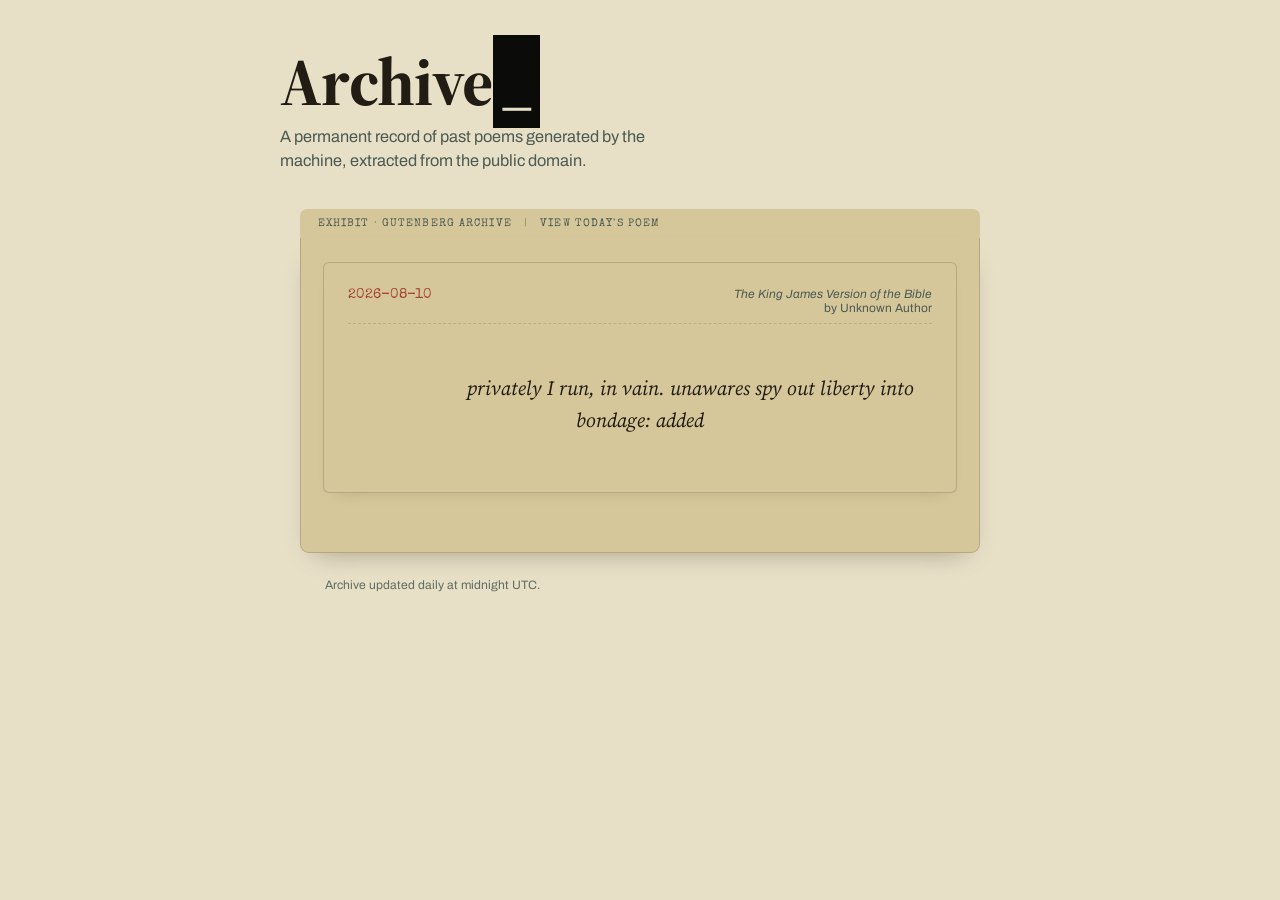
==== archive.htm @ cbc57558 "new archive" ====
<!DOCTYPE html>
<html lang="en">

<head>
    <meta charset="UTF-8">
    <meta name="viewport" content="width=device-width, initial-scale=1.0">
    <title>Archive · AI Blackout Poetry</title>
    
    <link rel="preconnect" href="https://fonts.googleapis.com">
    <link rel="preconnect" href="https://fonts.gstatic.com" crossorigin>
    <link href="https://fonts.googleapis.com/css2?family=Archivo:wght@400;600&family=Source+Serif+4:opsz,wght@8..60,400;8..60,700&family=Special+Elite&display=swap" rel="stylesheet">
    
    <link rel="stylesheet" href="style.css">
    <style>
        .archive-list {
            max-width: 680px;
            margin: 0 auto 2rem;
            display: flex;
            flex-direction: column;
            gap: 1.5rem;
        }

        .archive-entry {
            background: var(--paper-dark);
            border: 1px solid rgba(33, 28, 20, .18);
            border-radius: 6px;
            padding: 1.5rem;
            box-shadow: 0 8px 16px -12px rgba(20, 14, 4, .2);
        }

        .entry-header {
            display: flex;
            justify-content: space-between;
            align-items: baseline;
            margin-bottom: 1rem;
            border-bottom: 1px dashed rgba(33, 28, 20, .15);
            padding-bottom: 0.5rem;
        }

        .entry-date {
            font-family: 'Special Elite', monospace;
            font-size: .85rem;
            color: var(--stamp);
        }

        .entry-book {
            font-size: .75rem;
            color: var(--filed);
            text-align: right;
            max-width: 60%;
            white-space: nowrap;
            overflow: hidden;
            text-overflow: ellipsis;
        }

        .entry-poem {
            font-family: 'Source Serif 4', serif;
            font-size: 1.25rem;
            line-height: 1.6;
            color: var(--ink);
            white-space: pre-wrap;
            text-align: center;
            font-style: italic;
        }
        
        .empty-state {
            text-align: center;
            padding: 3rem;
            font-family: 'Special Elite', monospace;
            color: var(--filed);
            border: 1px dashed rgba(33, 28, 20, .3);
            border-radius: 6px;
        }
    </style>
</head>

<body>
    <div class="desk">
        <h1 class="title">
            Archive<span class="redact-letter">_</span>
        </h1>
        <p class="subtitle">
            A permanent record of past poems generated by the machine, extracted from the public domain.
        </p>

        <div class="folder-tab">
            <span>
                Exhibit · Gutenberg Archive
                <span style="margin: 0 8px; opacity: 0.5;">|</span>
                <a href="index.htm" style="color: inherit; text-decoration: none;">View Today's Poem</a>
            </span>
        </div>

        <div class="control-card">
            <div id="archiveContainer" class="archive-list">
                <!-- Archive entries will be injected here -->
                <div class="empty-state">Loading archives...</div>
            </div>
        </div>

        <footer>
            <p>Archive updated daily at midnight UTC.</p>
        </footer>
    </div>

    <script src="archive.js"></script>
</body>
</html>
---- style.css ----
:root {
            --paper: #E7DFC6;
            --paper-dark: #D6C79A;
            --ink: #211C14;
            --redact: #0B0B0A;
            --stamp: #A33B2A;
            --filed: #4B5A52;
            --highlight: #F2D34D;
        }

        * {
            box-sizing: border-box;
        }

        html {
            -webkit-font-smoothing: antialiased;
        }

        body {
            margin: 0;
            background: var(--paper);
            color: var(--ink);
            font-family: 'Archivo', sans-serif;
        }

        a {
            color: var(--stamp);
        }

        .desk {
            max-width: 760px;
            margin: 0 auto;
            padding: 3rem 1.25rem 4rem;
        }

        /* ---------- Masthead ---------- */

        .title {
            font-family: 'Source Serif 4', serif;
            font-weight: 700;
            font-size: clamp(2.4rem, 5vw + 1rem, 4.2rem);
            letter-spacing: -0.01em;
            margin: 0 0 .6rem;
            line-height: 1;
        }

        .redact-letter {
            background: var(--redact);
            color: var(--paper);
            padding: 0 .1em;
            box-decoration-break: clone;
            -webkit-box-decoration-break: clone;
        }

        .subtitle {
            max-width: 46ch;
            margin: 0 0 2.2rem;
            color: var(--filed);
            font-size: 1.02rem;
            line-height: 1.5;
        }

        /* ---------- Folder tab + control card ---------- */

        .folder-tab {
            display: flex;
            justify-content: space-between;
            align-items: center;
            gap: 1rem;
            max-width: 680px;
            margin: 0 auto;
            padding: .55rem 1.1rem;
            background: var(--paper-dark);
            border-radius: 7px 7px 0 0;
            font-family: 'Special Elite', monospace;
            font-size: .7rem;
            letter-spacing: .1em;
            text-transform: uppercase;
            color: var(--filed);
        }

        #caseNo {
            white-space: nowrap;
        }

        .control-card {
            max-width: 680px;
            margin: 0 auto 1.6rem;
            background: var(--paper-dark);
            border: 1px solid rgba(33, 28, 20, .18);
            border-top: none;
            border-radius: 0 0 9px 9px;
            padding: 1.5rem 1.4rem 1.7rem;
            box-shadow: 0 12px 26px -16px rgba(20, 14, 4, .4);
        }

        .field-row {
            display: flex;
            gap: .7rem;
            align-items: center;
            margin-bottom: .4rem;
        }

        .field-row label {
            font-family: 'Special Elite', monospace;
            font-size: .66rem;
            letter-spacing: .1em;
            text-transform: uppercase;
            color: var(--filed);
            min-width: 112px;
        }

        .field-row input[type="password"],
        .field-row input[type="text"] {
            flex: 1;
            min-width: 0;
            font-family: 'Archivo', sans-serif;
            font-size: .92rem;
            padding: .55rem .7rem;
            border: 1px solid rgba(33, 28, 20, .32);
            border-radius: 4px;
            background: var(--paper);
            color: var(--ink);
        }

        .ghost-btn {
            flex-shrink: 0;
            width: 2.3rem;
            height: 2.3rem;
            border: 1px solid rgba(33, 28, 20, .32);
            border-radius: 4px;
            background: transparent;
            cursor: pointer;
            font-size: 1rem;
            line-height: 1;
        }

        .ghost-btn:hover {
            background: rgba(33, 28, 20, .06);
        }

        .field-hint {
            margin: .3rem 0 0;
            font-size: .78rem;
            color: var(--filed);
            line-height: 1.5;
        }

        .advanced {
            margin-top: .9rem;
        }

        .advanced summary {
            cursor: pointer;
            font-family: 'Special Elite', monospace;
            font-size: .72rem;
            letter-spacing: .08em;
            text-transform: uppercase;
            color: var(--filed);
        }

        .advanced summary::marker {
            color: var(--stamp);
        }

        .advanced .field-row {
            margin-top: .8rem;
        }

        .advanced-hint {
            margin: .35rem 0 0;
            font-size: .74rem;
            color: var(--filed);
        }

        .stamp-btn {
            display: block;
            width: 100%;
            margin-top: 1.3rem;
            padding: .85rem 1rem;
            background: var(--stamp);
            color: var(--paper);
            border: none;
            border-radius: 4px;
            font-family: 'Special Elite', monospace;
            font-size: .95rem;
            letter-spacing: .1em;
            text-transform: uppercase;
            cursor: pointer;
            box-shadow: 0 4px 0 rgba(0, 0, 0, .18);
            transition: transform .12s ease, box-shadow .12s ease, opacity .12s ease;
        }

        .stamp-btn:hover:not(:disabled) {
            filter: brightness(1.06);
        }

        .stamp-btn:active:not(:disabled) {
            transform: translateY(2px);
            box-shadow: 0 2px 0 rgba(0, 0, 0, .18);
        }

        .stamp-btn:disabled {
            opacity: .55;
            cursor: not-allowed;
        }

        :focus-visible {
            outline: 2px solid var(--stamp);
            outline-offset: 2px;
        }

        .shake {
            animation: shakeField .4s ease;
        }

        @keyframes shakeField {

            0%,
            100% {
                transform: translateX(0);
            }

            25% {
                transform: translateX(-4px);
            }

            75% {
                transform: translateX(4px);
            }
        }

        /* ---------- Process log ---------- */

        .process-log {
            max-width: 680px;
            margin: 0 auto 1.2rem;
            padding: 0 .4rem;
            list-style: none;
            min-height: 1.2em;
            font-family: 'Special Elite', monospace;
            font-size: .82rem;
            color: var(--filed);
        }

        .process-log li {
            padding: .15rem 0;
            opacity: 0;
            animation: logIn .3s ease-out forwards;
        }

        .process-log li.log-error {
            color: var(--stamp);
        }

        @keyframes logIn {
            from {
                opacity: 0;
                transform: translateY(3px);
            }

            to {
                opacity: 1;
                transform: none;
            }
        }

        /* ---------- The redacted page ---------- */

        .page-stage {
            margin: 1.6rem 0 2.2rem;
        }

        .book-page {
            position: relative;
            max-width: 640px;
            margin: 2.4rem auto 0;
            transform: rotate(-1.1deg);
            box-shadow: 0 20px 36px -14px rgba(20, 14, 4, .45);
        }

        .page-surface {
            background-color: var(--paper);
            background-image:
                radial-gradient(rgba(20, 14, 4, .05) 1px, transparent 1px),
                radial-gradient(rgba(20, 14, 4, .035) 1px, transparent 1px);
            background-size: 3px 3px, 7px 7px;
            background-position: 0 0, 2px 3px;
            clip-path: polygon(0% 1.6%, 4% 0%, 9% 1.3%, 16% 0.2%, 23% 1.4%, 30% 0.1%, 38% 1.2%, 46% 0.1%, 54% 1.3%, 62% 0.1%, 70% 1.4%, 78% 0.2%, 86% 1.2%, 93% 0.1%, 100% 1.5%, 100% 100%, 0% 100%);
        }

        .source-tag {
            position: absolute;
            top: -14px;
            left: 22px;
            z-index: 2;
            max-width: 68%;
            background: var(--paper-dark);
            border: 1px solid rgba(33, 28, 20, .25);
            box-shadow: 2px 3px 0 rgba(0, 0, 0, .14);
            transform: rotate(2deg);
            padding: .35rem .6rem .42rem;
            font-family: 'Special Elite', monospace;
        }

        .source-eyebrow {
            display: block;
            font-size: .58rem;
            letter-spacing: .14em;
            text-transform: uppercase;
            color: var(--stamp);
        }

        .source-title,
        .source-author {
            display: block;
            overflow: hidden;
            text-overflow: ellipsis;
            white-space: nowrap;
        }

        .source-title {
            font-size: .78rem;
            color: var(--ink);
            margin-top: .1rem;
        }

        .source-author {
            font-size: .68rem;
            color: var(--filed);
        }

        .stamp {
            position: absolute;
            top: 9%;
            right: 6%;
            z-index: 3;
            border: 3px solid var(--stamp);
            border-radius: 4px;
            color: var(--stamp);
            padding: .45rem .85rem;
            text-align: center;
            font-family: 'Special Elite', monospace;
            mix-blend-mode: multiply;
            transform: scale(0) rotate(-16deg);
            opacity: 0;
            pointer-events: none;
        }

        .book-page.stamped .stamp {
            animation: stampSlam .42s cubic-bezier(.25, 1.5, .4, 1) forwards;
        }

        @keyframes stampSlam {
            0% {
                transform: scale(2.2) rotate(-16deg);
                opacity: 0;
            }

            55% {
                transform: scale(.92) rotate(-6deg);
                opacity: 1;
            }

            75% {
                transform: scale(1.06) rotate(-9deg);
            }

            100% {
                transform: scale(1) rotate(-7deg);
                opacity: 1;
            }
        }

        .stamp-main {
            display: block;
            font-size: 1.25rem;
            letter-spacing: .07em;
        }

        .stamp-sub {
            display: block;
            font-size: .58rem;
            letter-spacing: .1em;
            margin-top: .15rem;
            text-transform: uppercase;
        }

        .word-grid {
            display: block;
            text-align: justify;
            padding: 2.6rem 1.7rem 1.8rem;
            font-family: 'Source Serif 4', serif;
            font-size: 1.05rem;
            line-height: 2;
        }

        .word {
            position: relative;
            display: inline-block;
            padding: .04em .1em;
            white-space: pre;
        }

        .word.redact {
            color: transparent;
            user-select: none;
        }

        .word.redact::after {
            content: '';
            position: absolute;
            inset: -1px -2px;
            background: var(--redact);
            border-radius: 1px;
            transform: scaleX(0) rotate(var(--r, 0deg));
            transform-origin: left center;
            transition: transform .28s cubic-bezier(.5, 0, .2, 1);
            transition-delay: var(--d, 0ms);
        }

        .book-page.revealed .word.redact::after {
            transform: scaleX(1) rotate(var(--r, 0deg));
        }

        .word.kept {
            color: var(--ink);
            font-weight: 600;
        }

        .word.kept::before {
            content: '';
            position: absolute;
            inset: -1px -3px;
            z-index: -1;
            border-radius: 2px;
            background: var(--highlight);
            opacity: 0;
            transform: scaleX(0);
            transform-origin: left center;
        }

        .book-page.revealed .word.kept::before {
            animation: markerSweep .32s ease-out forwards;
            animation-delay: var(--d, 0ms);
        }

        @keyframes markerSweep {
            from {
                transform: scaleX(0);
                opacity: 0;
            }

            40% {
                opacity: .9;
            }

            to {
                transform: scaleX(1);
                opacity: .55;
            }
        }

        /* ---------- Poem extract ---------- */

        .poem-extract {
            max-width: 640px;
            margin: 0 auto 2.2rem;
            padding: 0 .3rem;
            text-align: center;
        }

        .section-eyebrow {
            font-family: 'Special Elite', monospace;
            font-size: .72rem;
            letter-spacing: .12em;
            text-transform: lowercase;
            color: var(--filed);
            margin: 0 0 .6rem;
            font-weight: 400;
        }

        #poemText {
            font-family: 'Source Serif 4', serif;
            font-size: 1.35rem;
            line-height: 1.6;
            margin: 0 0 1rem;
        }

        .actions {
            display: flex;
            gap: 1.4rem;
            justify-content: center;
            flex-wrap: wrap;
        }

        .link-btn {
            background: none;
            border: none;
            padding: 0;
            font-family: 'Special Elite', monospace;
            font-size: .78rem;
            letter-spacing: .04em;
            color: var(--filed);
            text-decoration: underline dotted;
            text-underline-offset: 3px;
            cursor: pointer;
        }

        .link-btn:hover:not(:disabled) {
            color: var(--stamp);
        }

        .link-btn:disabled {
            opacity: .45;
            cursor: not-allowed;
        }

        /* ---------- How it works / footer ---------- */

        .how-it-works {
            max-width: 640px;
            margin: 0 auto 2rem;
            padding: 0 .3rem;
            font-size: .92rem;
            color: var(--filed);
        }

        .how-it-works summary {
            cursor: pointer;
            font-family: 'Special Elite', monospace;
            font-size: .78rem;
            letter-spacing: .08em;
            text-transform: uppercase;
            color: var(--ink);
        }

        .how-it-works summary::marker {
            color: var(--stamp);
        }

        .how-it-works ol {
            margin: .9rem 0 .8rem;
            padding-left: 1.3rem;
            line-height: 1.6;
        }

        .how-it-works li {
            margin-bottom: .5rem;
        }

        .how-it-works .proxy-note {
            line-height: 1.6;
            font-size: .86rem;
        }

        footer {
            max-width: 640px;
            margin: 0 auto;
            padding: 0 .3rem;
            font-size: .76rem;
            color: var(--filed);
            opacity: .85;
        }

        @media (max-width: 560px) {
            .field-row {
                flex-wrap: wrap;
            }

            .field-row label {
                min-width: 100%;
            }

            .source-tag {
                max-width: 78%;
            }

            .word-grid {
                font-size: .96rem;
                padding: 2.6rem 1.1rem 1.3rem;
            }

            #poemText {
                font-size: 1.15rem;
            }
        }

        @media (prefers-reduced-motion: reduce) {
            * {
                animation-duration: .001ms !important;
                animation-iteration-count: 1 !important;
                transition-duration: .001ms !important;
            }
        }
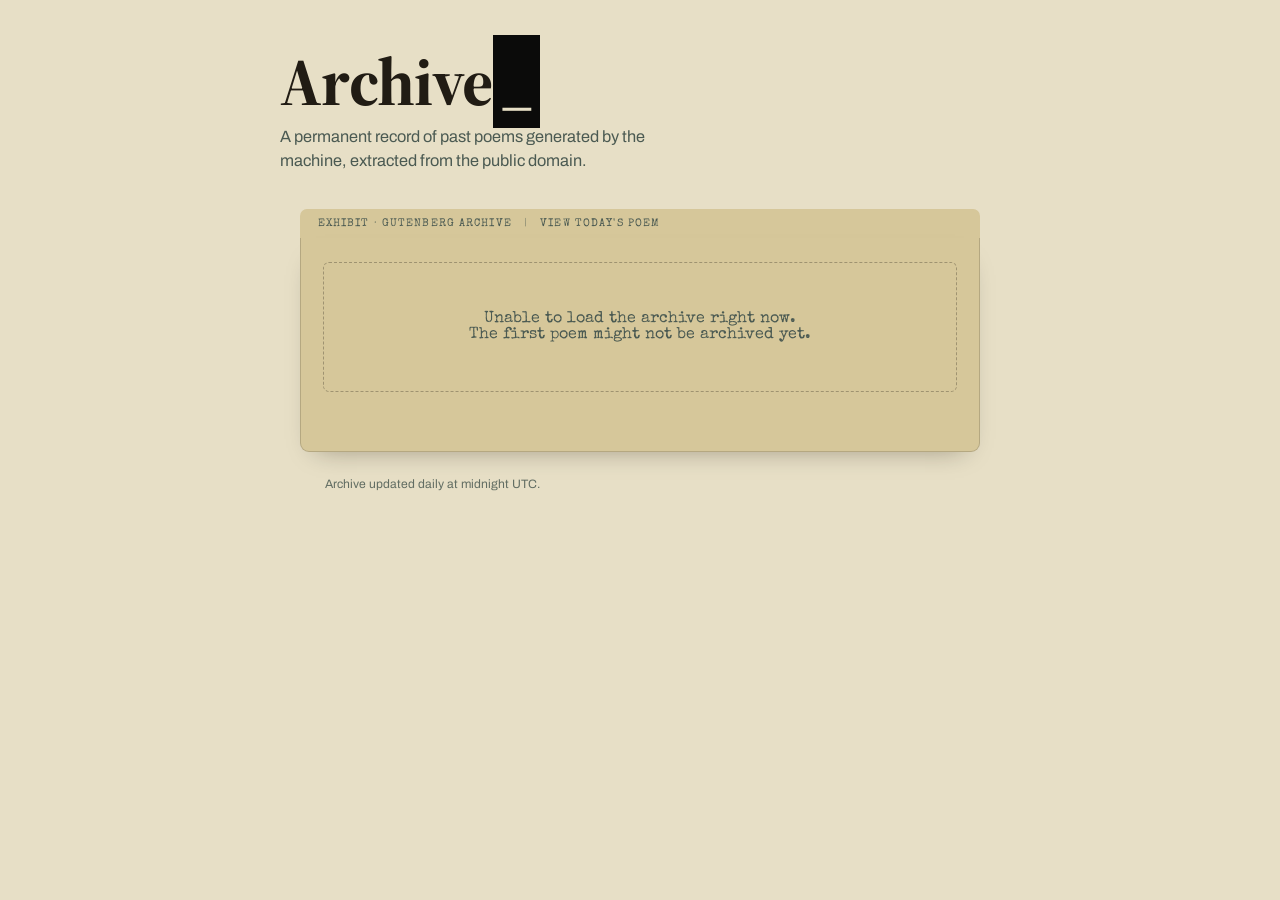
==== commit 0ca41def: "archive" ====
--- a/archive.htm
+++ b/archive.htm
@@ -71,6 +71,18 @@
             border: 1px dashed rgba(33, 28, 20, .3);
             border-radius: 6px;
         }
+        
+        .pagination {
+            display: flex;
+            justify-content: space-between;
+            align-items: center;
+            margin-top: 2rem;
+            padding-top: 1.2rem;
+            border-top: 1px dashed rgba(33, 28, 20, .15);
+            font-family: 'Special Elite', monospace;
+            font-size: .85rem;
+            color: var(--filed);
+        }
     </style>
 </head>
 
@@ -96,6 +108,12 @@
                 <!-- Archive entries will be injected here -->
                 <div class="empty-state">Loading archives...</div>
             </div>
+            
+            <div class="pagination" id="paginationControls" style="display: none;">
+                <button id="prevBtn" class="link-btn" disabled>&laquo; Newer</button>
+                <span id="pageIndicator">Page 1 of 1</span>
+                <button id="nextBtn" class="link-btn" disabled>Older &raquo;</button>
+            </div>
         </div>
 
         <footer>
